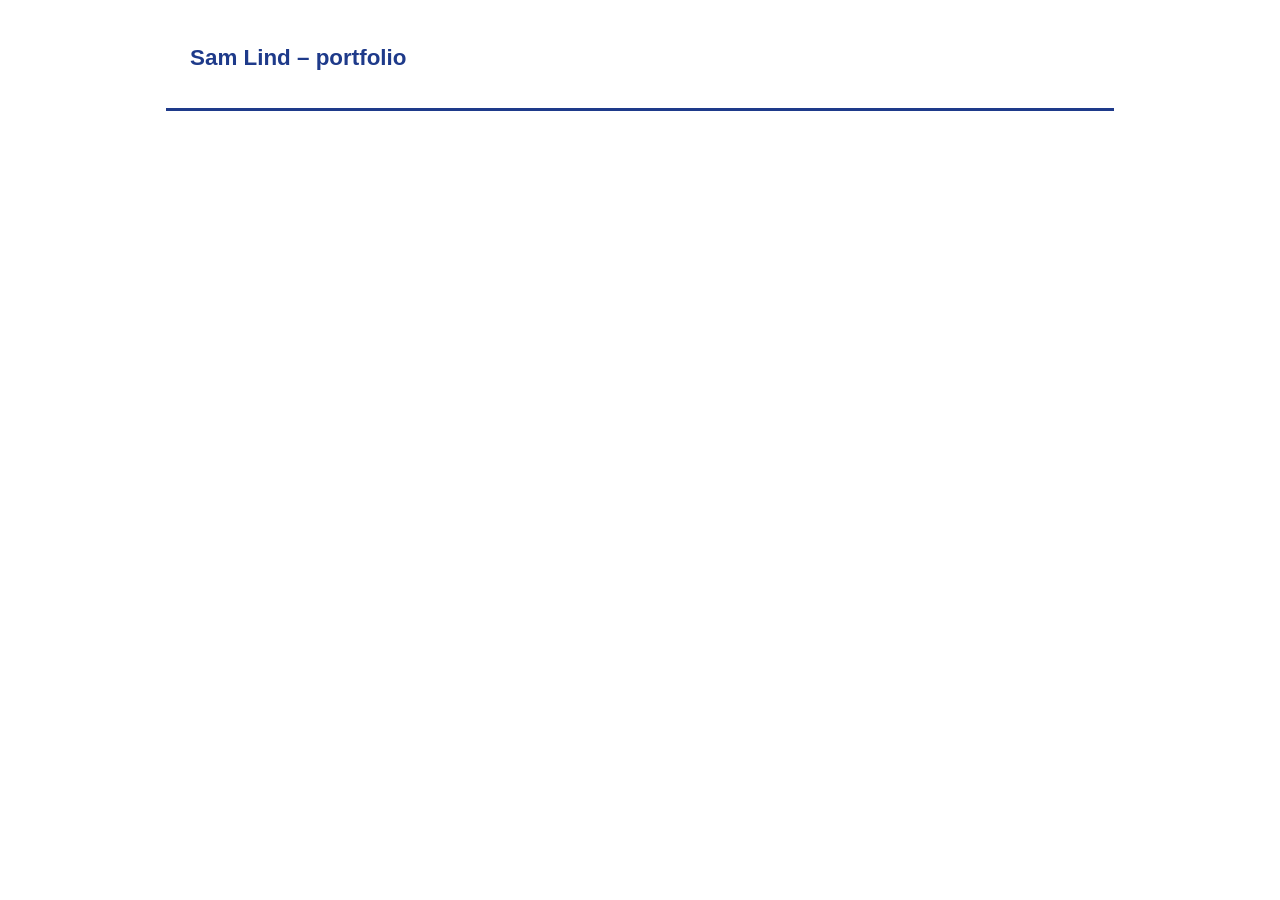
==== certifikat.html @ 3334287f "Har skrivit head, genväg till huvudinnehåll och sidhuvud med menyknapp för certifikatsidan" ====
<!doctype html>
<html lang="sv">
  <head>
    <meta charset="UTF-8" />
    <meta name="viewport" content="width=device-width, initial-scale=1" />
    <title>Certifikat och språk – Sam Lind</title>
    <meta
      name="description"
      content="Certifikat, språkkunskaper och körkort som Sam Lind har, för arbetsgivare som söker en mjukvarutestare."
    />
    <link rel="icon" href="images/favicon.png" type="image/png" />
    <link rel="stylesheet" href="css/style.css" />
    <script src="js/script.js" defer></script>
  </head>
  <body>
    <a class="skip-link" href="#main">Hoppa till huvudinnehållet</a>

    <header class="site-header">
      <p class="site-header__name">
        <a class="site-header__link" href="index.html">Sam Lind – portfolio</a>
      </p>

      <nav class="main-nav" aria-label="Huvudmeny">
        <!-- JS: När man klickar på knappen ska menyn (data-js-target="menu") visas eller döljas.
           aria-expanded på knappen ska samtidigt ändras mellan "true" och "false". -->
        <button
          type="button"
          class="main-nav__toggle"
          data-js-action="toggle-menu"
          aria-expanded="true"
          aria-controls="main-menu"
        ></button>
      </nav>
    </header>
  </body>
</html>
---- css/style.css ----
/* 1. style.css är CSS-lagret: det styr bara hur sidan SER UT.

   Klassnamnen följer BEM: block, block__element och block__element--modifier.

   Reglerna får vara tomma {} – uppgiften kräver bara klassnamnen som finns i HTML. */

/* 2. Delar som finns på ALLA sidor: hoppa-länk, sidhuvud, meny, sidinnehåll och sidfot */
.skip-link {}
.site-header {}
.site-header__name {}
.site-header__link {}
.main-nav {}
.main-nav__toggle {}
.main-nav__list {}
.main-nav__item {}
.main-nav__link {}
/* 3. Modifier (--): markerar länken till den sida man är på */
.main-nav__link--active {}
.page {}
.page__title {}
.page__intro {}
.site-footer {}
.site-footer__text {}
.site-footer__list {}
.site-footer__item {}
.site-footer__link {}

/* 4. Om mig (index.html) */
.profile {}
.profile__title {}
.profile__figure {}
.profile__image {}
.profile__caption {}
.profile__text {}
.goals {}
.goals__title {}
.goals__text {}
.goals__list {}
.goals__item {}
.shortcuts {}
.shortcuts__title {}
.shortcuts__list {}
.shortcuts__item {}
.shortcuts__link {}

/* 5. Kompetenser (kompetenser.html) */
.skills {}
.skills__title {}
.skills__filter {}
.skills__filter-button {}
.skills__table {}
.skills__caption {}
.skills__head {}
.skills__body {}
.skills__row {}
.skills__heading {}
.skills__cell {}
.soft-skills {}
.soft-skills__title {}
.soft-skills__list {}
.soft-skills__item {}

/* 6. Projekt (projekt.html). --school och --own skiljer skolprojekt från egna projekt */
.projects {}
.projects__title {}
.projects__filter {}
.projects__filter-button {}
.projects__list {}
.project-card {}
.project-card--school {}
.project-card--own {}
.project-card__title {}
.project-card__meta {}
.project-card__text {}
.project-card__tech {}
.project-card__link {}

/* 7. Utbildning och erfarenhet (utbildning.html). Blocket timeline används två gånger */
.timeline {}
.timeline__title {}
.timeline__list {}
.timeline__item {}
.timeline__item--education {}
.timeline__item--work {}
.timeline__heading {}
.timeline__date {}
.timeline__text {}

/* 8. Certifikat och språk (certifikat.html) */
.certificates {}
.certificates__title {}
.certificates__table {}
.certificates__caption {}
.certificates__row {}
.certificates__row--planned {}
.certificates__heading {}
.certificates__cell {}
.languages {}
.languages__title {}
.languages__list {}
.languages__name {}
.languages__level {}
.extras {}
.extras__title {}
.extras__text {}

/* 9. Kontakt (kontakt.html) och svarssidan (tack.php) */
.contact {}
.contact__title {}
.contact__list {}
.contact__item {}
.contact__link {}
.contact__copy-button {}
.contact__message {}
.contact-form {}
.contact-form__title {}
.contact-form__intro {}
.contact-form__form {}
.contact-form__field {}
.contact-form__label {}
.contact-form__label--inline {}
.contact-form__input {}
.contact-form__select {}
.contact-form__fieldset {}
.contact-form__legend {}
.contact-form__option {}
.contact-form__radio {}
.contact-form__textarea {}
.contact-form__help {}
.contact-form__button {}
.thanks {}
.thanks__title {}
.thanks__text {}
.thanks__text--highlight {}
.thanks__summary {}
.thanks__label {}
.thanks__value {}
.thanks__link {}

/* 10. Den enda riktiga stilregeln: länkarna blir minst 24 px höga så att de är
   lätta att klicka på (WCAG 2.5.8). Behövs för 100 i Lighthouse Accessibility. */
.main-nav__link,
.shortcuts__link,
.site-footer__link,
.contact__link {
  display: inline-block;
  min-height: 24px;
  line-height: 24px;
}

/* ===== DESIGN (frivilligt): bara klass-selektorer, så BEM-kontraktet håller ===== */

/* Samma typsnitt, bredd och luft för sidhuvud, innehåll och sidfot */
.site-header,
.page,
.site-footer {
  max-width: 900px;
  margin: 0 auto;
  padding: 16px 24px;
  font-family: "Segoe UI", Arial, sans-serif;
  line-height: 1.6;
  color: #1f2937;
}

/* Hoppa-länken syns bara när man tabbar till den */
.skip-link {
  position: absolute;
  left: -9999px;
}
.skip-link:focus {
  left: 16px;
  top: 16px;
  background: #1e3a8a;
  color: #ffffff;
  padding: 8px 12px;
}

/* Sidhuvud och meny på en rad */
.site-header {
  border-bottom: 3px solid #1e3a8a;
}
.site-header__link {
  font-size: 1.4rem;
  font-weight: 700;
  color: #1e3a8a;
  text-decoration: none;
}
.main-nav__toggle {
  display: none;
}
.main-nav__list {
  display: flex;
  flex-wrap: wrap;
  gap: 8px 20px;
  list-style: none;
  padding: 0;
}
.main-nav__link {
  color: #1e3a8a;
  text-decoration: none;
  font-weight: 600;
}
.main-nav__link--active {
  border-bottom: 3px solid #1e3a8a;
}

/* Rubriker */
.page__title {
  color: #1e3a8a;
}

/* Profilbilden: mindre och med rundade hörn */
.profile__image {
  max-width: 100%;
  height: auto;
  border-radius: 16px;
}

/* Projektkort som rutor */
.project-card {
  border: 1px solid #cbd5e1;
  border-radius: 12px;
  padding: 16px 20px;
  margin-bottom: 16px;
}

/* Tabeller med linjer */
.skills__table,
.certificates__table {
  width: 100%;
  border-collapse: collapse;
}
.skills__heading,
.skills__cell,
.certificates__heading,
.certificates__cell {
  border-bottom: 1px solid #cbd5e1;
  padding: 8px;
  text-align: left;
}

/* Knappar */
.skills__filter-button,
.projects__filter-button,
.contact__copy-button,
.contact-form__button {
  background: #1e3a8a;
  color: #ffffff;
  border: none;
  border-radius: 8px;
  padding: 8px 16px;
  margin: 4px 4px 4px 0;
  cursor: pointer;
}

/* Formulärfält under varandra */
.contact-form__label {
  display: block;
  font-weight: 600;
}
.contact-form__label--inline {
  display: inline;
}
.contact-form__input,
.contact-form__select,
.contact-form__textarea {
  width: 100%;
  max-width: 400px;
  padding: 8px;
  border: 1px solid #64748b;
  border-radius: 6px;
}

/* Sidfot */
.site-footer {
  border-top: 3px solid #1e3a8a;
  margin-top: 32px;
}
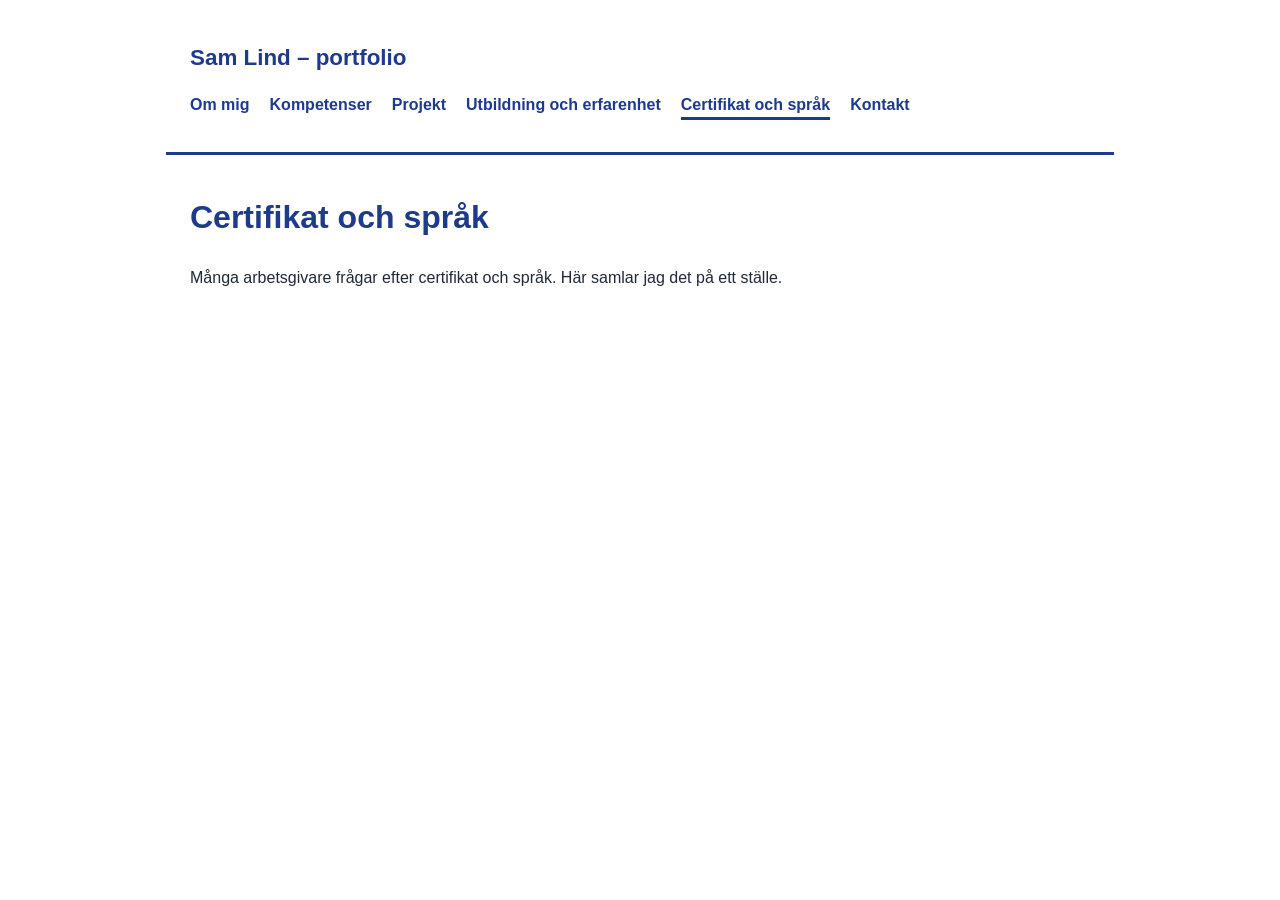
==== commit 4e998777: "Har skrivit menylänkar och början av huvudinnehållet för certifikatsidan, och lagt till kommentarer " ====
--- a/certifikat.html
+++ b/certifikat.html
@@ -1,36 +1,82 @@
 <!doctype html>
 <html lang="sv">
   <head>
+    <!-- Teckenkodning och anpassning till mobilskärmar -->
     <meta charset="UTF-8" />
     <meta name="viewport" content="width=device-width, initial-scale=1" />
     <title>Certifikat och språk – Sam Lind</title>
+    <!-- Beskrivning av sidan för sökmotorer -->
     <meta
       name="description"
       content="Certifikat, språkkunskaper och körkort som Sam Lind har, för arbetsgivare som söker en mjukvarutestare."
     />
+    <!-- Ikon, CSS och JavaScript (defer = körs när sidan laddats) -->
     <link rel="icon" href="images/favicon.png" type="image/png" />
     <link rel="stylesheet" href="css/style.css" />
     <script src="js/script.js" defer></script>
   </head>
   <body>
+    <!-- Genväg till huvudinnehållet för tangentbordsanvändare -->
     <a class="skip-link" href="#main">Hoppa till huvudinnehållet</a>
 
+    <!-- Sidhuvud med sidans namn och huvudmeny -->
     <header class="site-header">
       <p class="site-header__name">
         <a class="site-header__link" href="index.html">Sam Lind – portfolio</a>
       </p>
 
+      <!-- Huvudmenyn, aria-label beskriver menyn för skärmläsare -->
       <nav class="main-nav" aria-label="Huvudmeny">
-        <!-- JS: När man klickar på knappen ska menyn (data-js-target="menu") visas eller döljas.
-           aria-expanded på knappen ska samtidigt ändras mellan "true" och "false". -->
+        <!-- Knapp som visar och döljer menyn med JavaScript -->
         <button
           type="button"
           class="main-nav__toggle"
           data-js-action="toggle-menu"
           aria-expanded="true"
           aria-controls="main-menu"
-        ></button>
+        >
+          > Meny
+        </button>
+
+        <!-- Menylänkar till sidorna i portfolion -->
+        <ul class="main-nav__list" id="main-menu" data-js-target="menu">
+          <li class="main-nav__item">
+            <a class="main-nav__link" href="index.html">Om mig</a>
+          </li>
+          <li class="main-nav__item">
+            <a class="main-nav__link" href="kompetenser.html">Kompetenser</a>
+          </li>
+          <li class="main-nav__item">
+            <a class="main-nav__link" href="projekt.html">Projekt</a>
+          </li>
+          <li class="main-nav__item">
+            <a class="main-nav__link" href="utbildning.html"
+              >Utbildning och erfarenhet</a
+            >
+          </li>
+          <!-- Aktiv länk, aria-current visar att man är på certifikatsidan -->
+          <li class="main-nav__item">
+            <a
+              class="main-nav__link main-nav__link--active"
+              href="certifikat.html"
+              aria-current="page"
+              >Certifikat och språk</a
+            >
+          </li>
+          <li class="main-nav__item">
+            <a class="main-nav__link" href="kontakt.html">Kontakt</a>
+          </li>
+        </ul>
       </nav>
     </header>
+
+    <!-- Huvudinnehållet, id="main" är dit skip-länken hoppar -->
+    <main class="page" id="main">
+      <h1 class="page__title">Certifikat och språk</h1>
+      <p class="page__intro">
+        Många arbetsgivare frågar efter certifikat och språk. Här samlar jag det
+        på ett ställe.
+      </p>
+    </main>
   </body>
 </html>
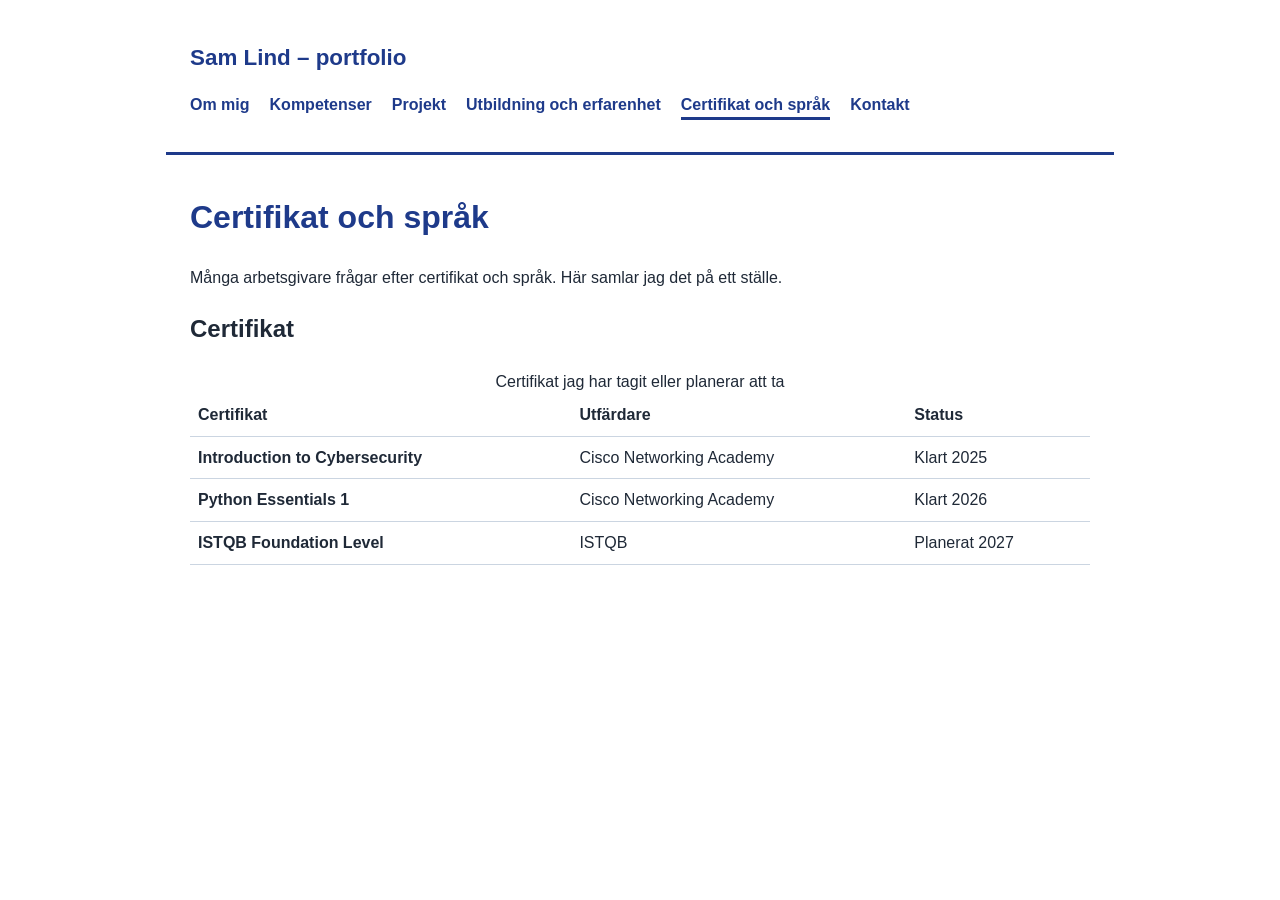
==== commit 9ad86981: "Har skrivit tabell med certifikat, utfärdare och status" ====
--- a/certifikat.html
+++ b/certifikat.html
@@ -77,6 +77,51 @@
         Många arbetsgivare frågar efter certifikat och språk. Här samlar jag det
         på ett ställe.
       </p>
+
+      <!-- Sektion med en tabell över certifikat -->
+      <section class="certificates" aria-labelledby="certificates-heading">
+        <h2 class="certificates__title" id="certificates-heading">
+          Certifikat
+        </h2>
+        <table class="certificates__table">
+          <caption class="certificates__caption">
+            Certifikat jag har tagit eller planerar att ta
+          </caption>
+          <!-- Tabellens rubrikrad, scope="col" visar att rubriken gäller kolumnen -->
+          <thead>
+            <tr class="certificates__row">
+              <th class="certificates__heading" scope="col">Certifikat</th>
+              <th class="certificates__heading" scope="col">Utfärdare</th>
+              <th class="certificates__heading" scope="col">Status</th>
+            </tr>
+          </thead>
+          <!-- En rad per certifikat, scope="row" visar att rubriken gäller raden -->
+          <tbody>
+            <tr class="certificates__row">
+              <th class="certificates__heading" scope="row">
+                Introduction to Cybersecurity
+              </th>
+              <td class="certificates__cell">Cisco Networking Academy</td>
+              <td class="certificates__cell">Klart 2025</td>
+            </tr>
+            <tr class="certificates__row">
+              <th class="certificates__heading" scope="row">
+                Python Essentials 1
+              </th>
+              <td class="certificates__cell">Cisco Networking Academy</td>
+              <td class="certificates__cell">Klart 2026</td>
+            </tr>
+            <!-- Planerat certifikat, egen klass så det kan stylas annorlunda -->
+            <tr class="certificates__row certificates__row--planned">
+              <th class="certificates__heading" scope="row">
+                ISTQB Foundation Level
+              </th>
+              <td class="certificates__cell">ISTQB</td>
+              <td class="certificates__cell">Planerat 2027</td>
+            </tr>
+          </tbody>
+        </table>
+      </section>
     </main>
   </body>
 </html>
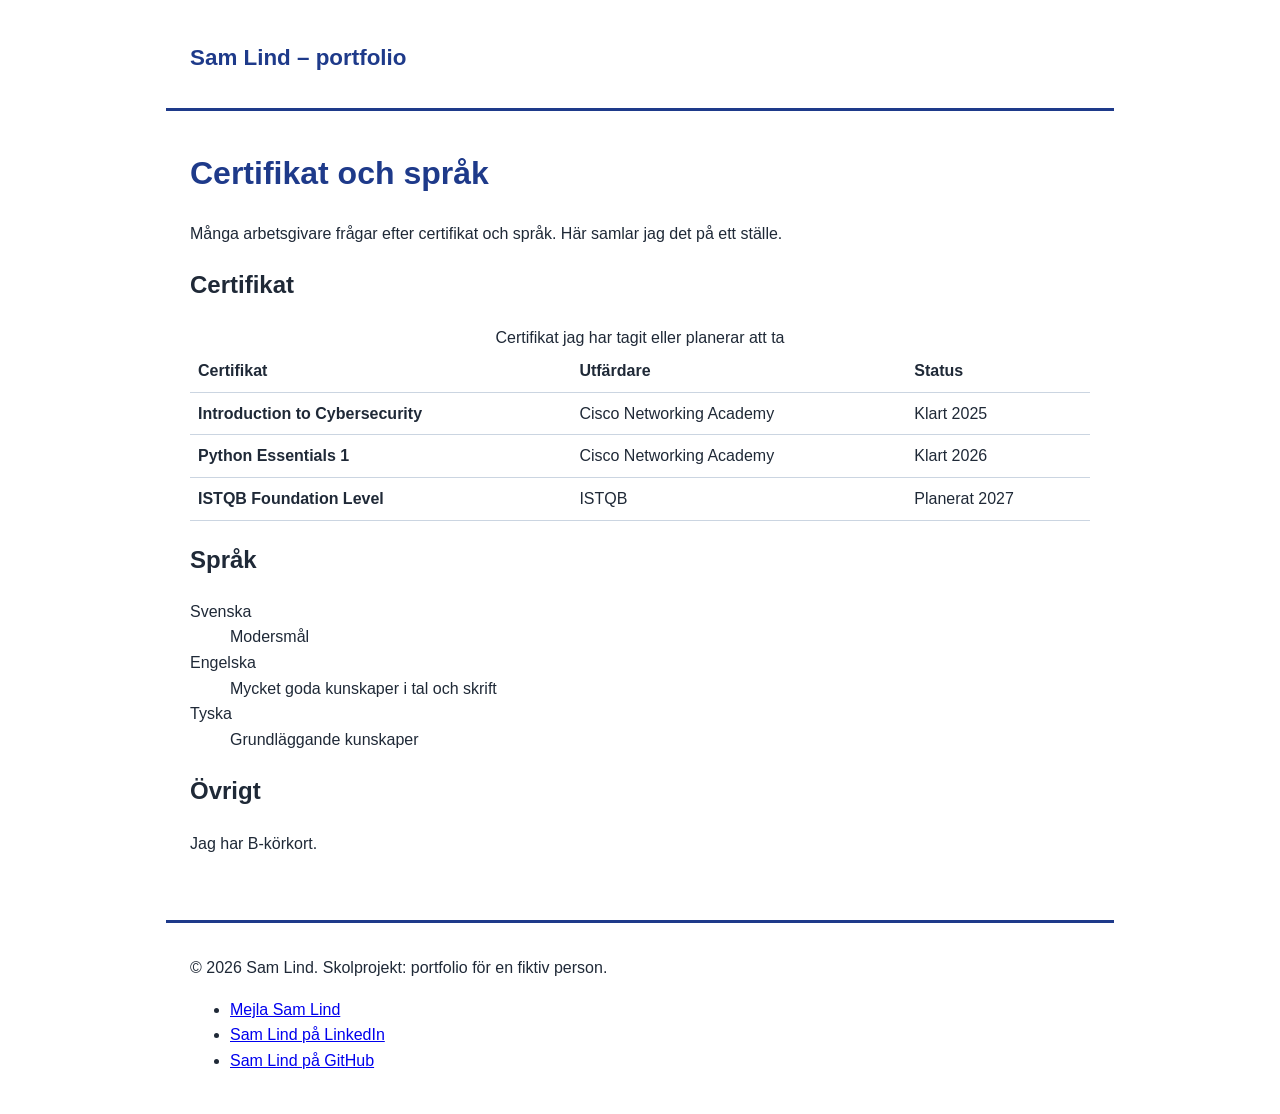
==== commit 24982c65: "Har skrivit språklista och sektion för övrigt med körkort" ====
--- a/certifikat.html
+++ b/certifikat.html
@@ -34,8 +34,8 @@
           data-js-action="toggle-menu"
           aria-expanded="true"
           aria-controls="main-menu"
-        >
-          > Meny
+        
+          Meny
         </button>
 
         <!-- Menylänkar till sidorna i portfolion -->
@@ -122,6 +122,50 @@
           </tbody>
         </table>
       </section>
+      <!-- Språk som beskrivningslista, dt är språket och dd är nivån -->
+      <section class="languages" aria-labelledby="languages-heading">
+        <h2 class="languages__title" id="languages-heading">Språk</h2>
+        <dl class="languages__list">
+          <dt class="languages__name">Svenska</dt>
+          <dd class="languages__level">Modersmål</dd>
+          <dt class="languages__name">Engelska</dt>
+          <dd class="languages__level">
+            Mycket goda kunskaper i tal och skrift
+          </dd>
+          <dt class="languages__name">Tyska</dt>
+          <dd class="languages__level">Grundläggande kunskaper</dd>
+        </dl>
+      </section>
+
+      <!-- Övrig information, till exempel körkort -->
+      <section class="extras" aria-labelledby="extras-heading">
+        <h2 class="extras__title" id="extras-heading">Övrigt</h2>
+        <p class="extras__text">Jag har B-körkort.</p>
+      </section>
     </main>
+
+    <!-- Sidfot med copyright och kontaktlänkar -->
+    <footer class="site-footer">
+      <p class="site-footer__text">
+        © 2026 Sam Lind. Skolprojekt: portfolio för en fiktiv person.
+      </p>
+      <ul class="site-footer__list">
+        <li class="site-footer__item">
+          <a class="site-footer__link" href="mailto:sam.lind@example.com"
+            >Mejla Sam Lind</a
+          >
+        </li>
+        <li class="site-footer__item">
+          <a class="site-footer__link" href="https://www.linkedin.com/"
+            >Sam Lind på LinkedIn</a
+          >
+        </li>
+        <li class="site-footer__item">
+          <a class="site-footer__link" href="https://github.com/"
+            >Sam Lind på GitHub</a
+          >
+        </li>
+      </ul>
+    </footer>
   </body>
 </html>
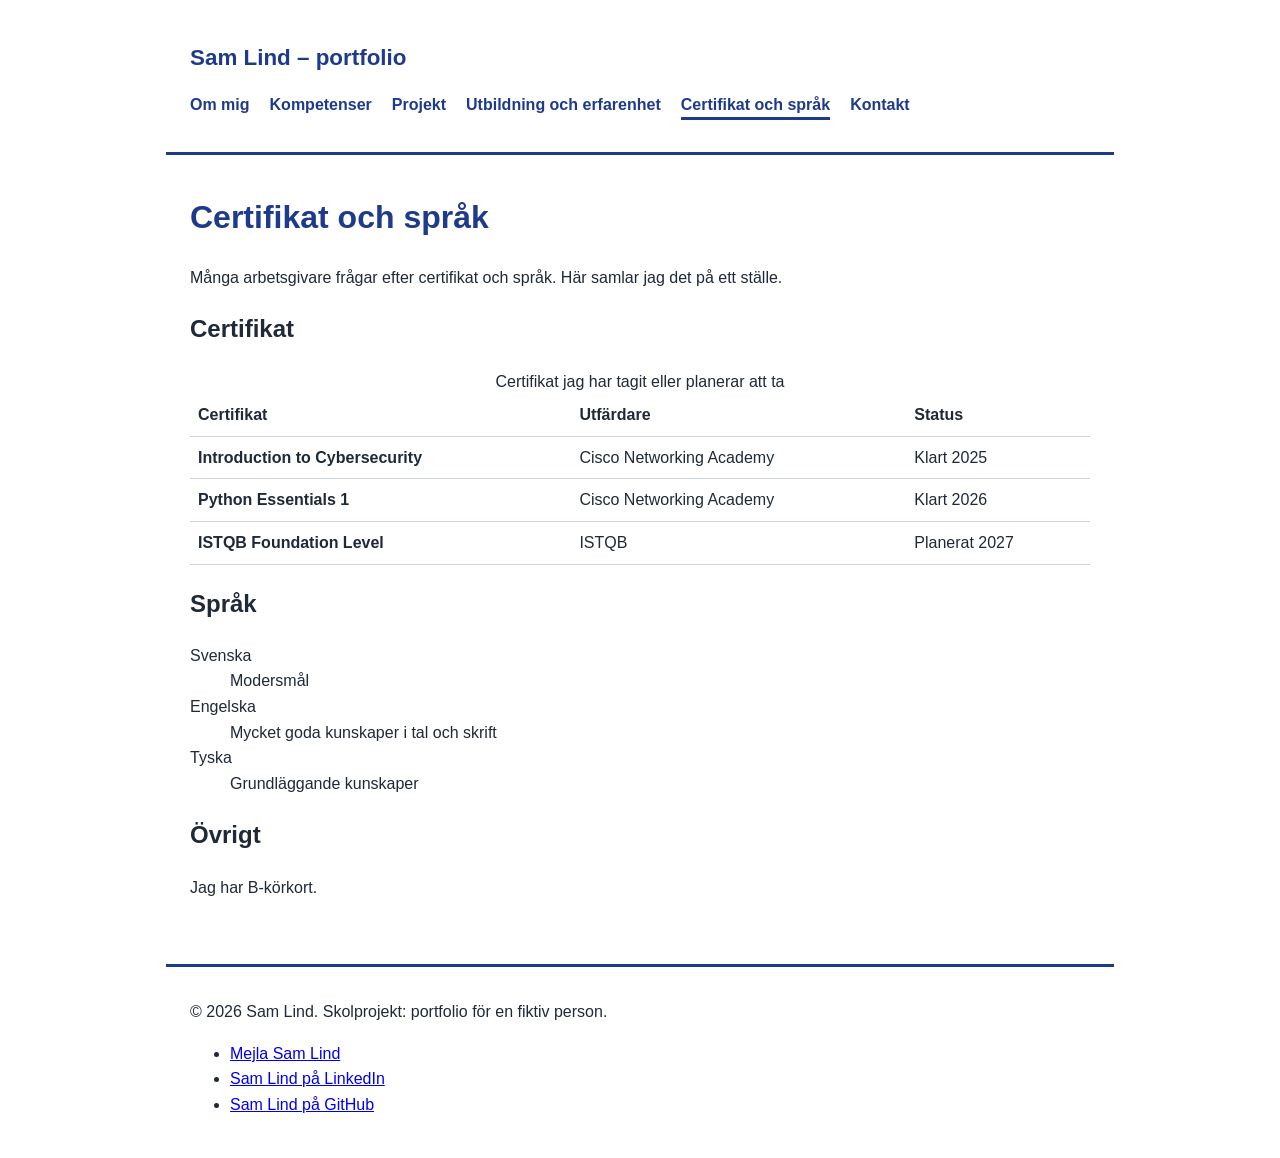
==== commit 8d4db28b: "fixat slarvfel" ====
--- a/certifikat.html
+++ b/certifikat.html
@@ -34,7 +34,7 @@
           data-js-action="toggle-menu"
           aria-expanded="true"
           aria-controls="main-menu"
-        
+        >
           Meny
         </button>
 
